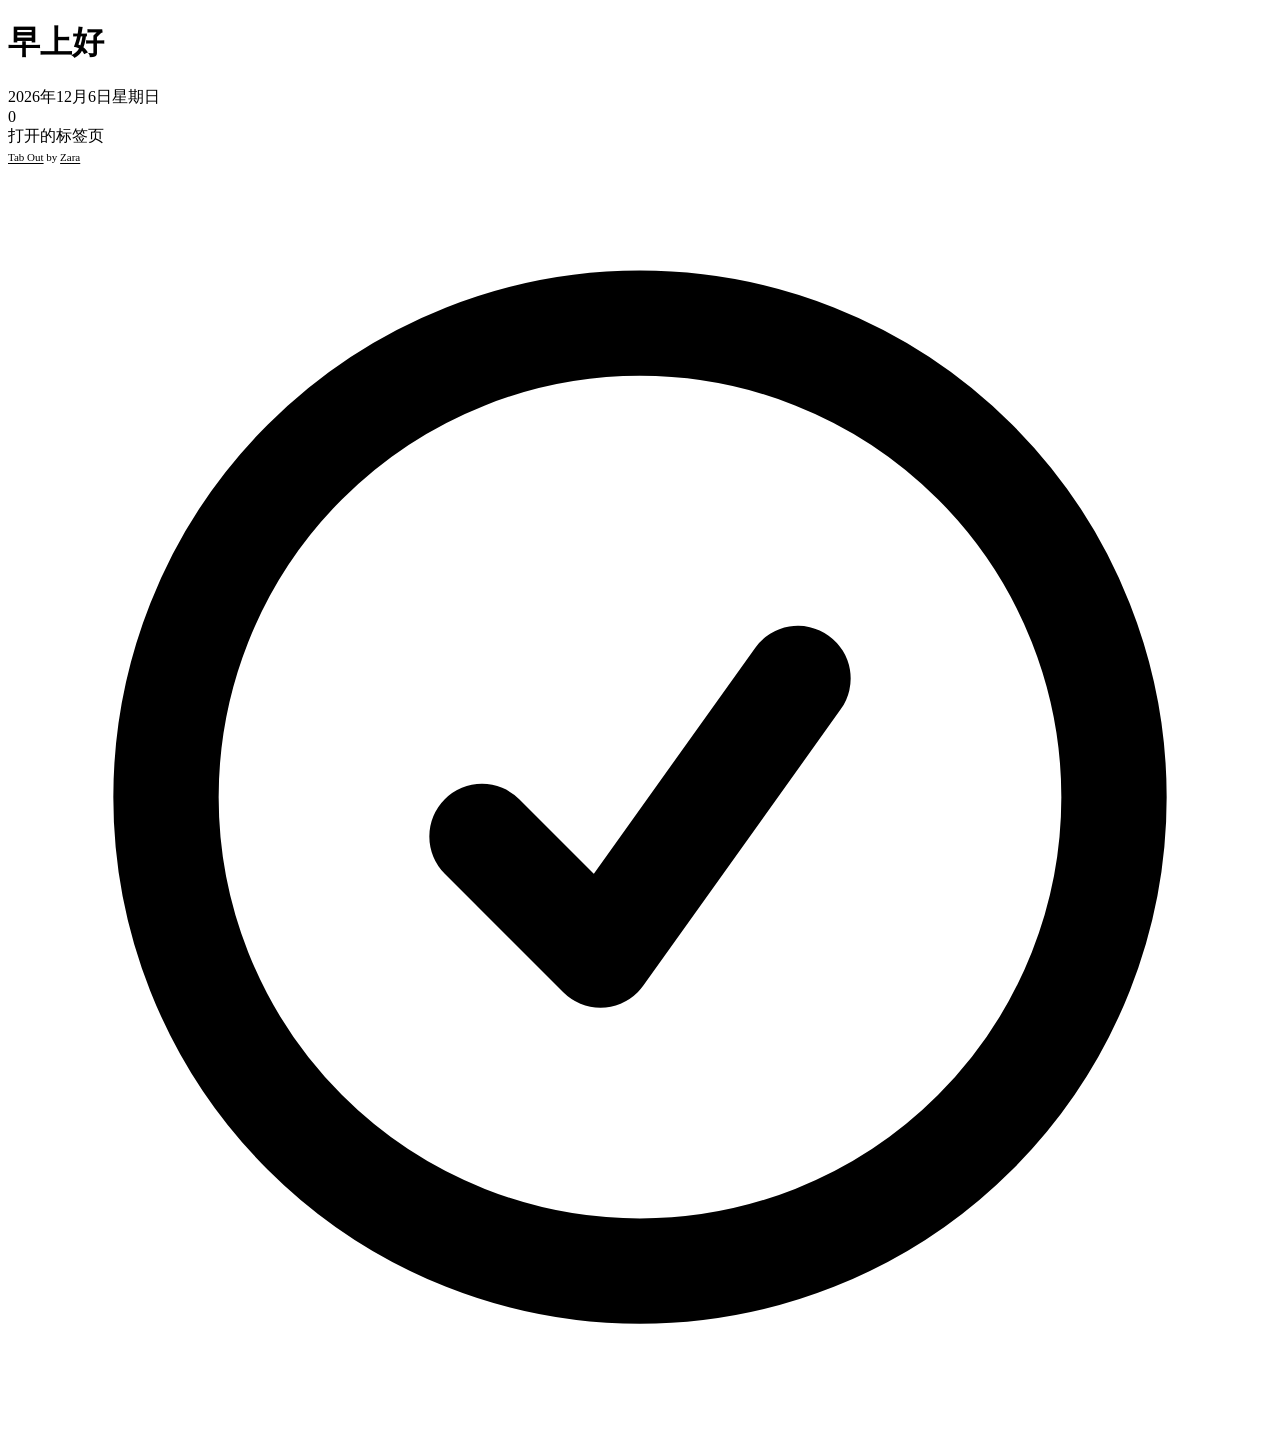
==== extension/index.html @ 15c78521 "feat: 中文本地化 — 将所有 UI 文字翻译为简体中文 - 问候语：早上好 / 下午好 / 晚上好 - 日期显示切换为 zh-CN 格式 - 时间相对显示：分钟前 / 小时前 / 昨天 / 天前" ====
<!DOCTYPE html>
<html lang="zh-CN">
<head>
  <meta charset="UTF-8">
  <meta name="viewport" content="width=device-width, initial-scale=1.0">
  <title>Tab Out</title>

  <!-- Google Fonts: Newsreader (for headings/numbers) + DM Sans (for body text) -->
  <link rel="preconnect" href="https://fonts.googleapis.com">
  <link href="https://fonts.googleapis.com/css2?family=Newsreader:ital,opsz,wght@0,6..72,300;0,6..72,400;0,6..72,500;1,6..72,300;1,6..72,400&family=DM+Sans:wght@300;400;500;600&display=swap" rel="stylesheet">

  <link rel="stylesheet" href="style.css">
</head>
<body>
<div class="container">



  <!-- ================================================================
       HEADER — greeting on the left
       ================================================================ -->
  <header>
    <div class="header-left">
      <!-- "Good afternoon" — written by getGreeting() in app.js -->
      <h1 id="greeting"></h1>
      <!-- "Friday, April 4, 2026" — written by getDateDisplay() in app.js -->
      <div class="date" id="dateDisplay"></div>
    </div>
  </header>

  <!-- ================================================================
       TAB OUT DUPES BANNER — appears when you have extra Tab Out tabs open
       Hidden by default; app.js shows it when dupeTabOutCount > 1
       ================================================================ -->
  <div class="tab-cleanup-banner" id="tabOutDupeBanner" style="display:none">
    <div class="tab-cleanup-left">
      <div class="tab-cleanup-icon">
        <svg xmlns="http://www.w3.org/2000/svg" fill="none" viewBox="0 0 24 24" stroke-width="1.5" stroke="currentColor">
          <path stroke-linecap="round" stroke-linejoin="round" d="M15.75 17.25v3.375c0 .621-.504 1.125-1.125 1.125h-9.75a1.125 1.125 0 0 1-1.125-1.125V7.875c0-.621.504-1.125 1.125-1.125H6.75a9.06 9.06 0 0 1 1.5.124m7.5 10.376h3.375c.621 0 1.125-.504 1.125-1.125V11.25c0-4.46-3.243-8.161-7.5-8.876a9.06 9.06 0 0 0-1.5-.124H9.375c-.621 0-1.125.504-1.125 1.125v3.5m7.5 10.375H9.375a1.125 1.125 0 0 1-1.125-1.125v-9.25m12 6.625v-1.875a3.375 3.375 0 0 0-3.375-3.375h-1.5a1.125 1.125 0 0 1-1.125-1.125v-1.5a3.375 3.375 0 0 0-3.375-3.375H9.75" />
        </svg>
      </div>
      <div class="tab-cleanup-text">
        你有 <strong id="tabOutDupeCount"></strong> 个 Tab Out 标签页打开。只保留这一个？
      </div>
    </div>
    <button class="tab-cleanup-btn" data-action="close-tabout-dupes">关闭多余</button>
  </div>

  <!-- ================================================================
       MAIN CONTENT AREA — two-column layout
       Left: open tabs (domain/mission cards)
       Right: saved for later checklist
       The right column only renders when it has items (JS controls this)
       ================================================================ -->
  <div class="dashboard-columns" id="dashboardColumns">

    <!-- LEFT COLUMN: Open tabs -->
    <div class="active-section" id="openTabsSection" style="display:none">
      <div class="section-header">
        <h2 id="openTabsSectionTitle">Right now</h2>
        <div class="section-line"></div>
        <div class="section-count" id="openTabsSectionCount"></div>
      </div>
      <div class="missions" id="openTabsMissions"></div>
    </div>

    <!-- RIGHT COLUMN: Saved for Later checklist -->
    <div class="deferred-column" id="deferredColumn" style="display:none">
      <div class="section-header">
        <h2>稍后阅读</h2>
        <div class="section-line"></div>
        <div class="section-count" id="deferredCount"></div>
      </div>

      <!-- Active checklist items — injected by renderDeferredList() in app.js -->
      <div class="deferred-list" id="deferredList"></div>

      <!-- Empty state — shown when no active deferred tabs -->
      <div class="deferred-empty" id="deferredEmpty" style="display:none">
        暂无保存。活在当下。
      </div>

      <!-- Archive section — collapsed by default -->
      <div class="deferred-archive" id="deferredArchive" style="display:none">
        <button class="archive-toggle" id="archiveToggle">
          <svg class="archive-chevron" xmlns="http://www.w3.org/2000/svg" fill="none" viewBox="0 0 24 24" stroke-width="2" stroke="currentColor"><path stroke-linecap="round" stroke-linejoin="round" d="m19.5 8.25-7.5 7.5-7.5-7.5" /></svg>
          归档
          <span class="archive-count" id="archiveCount"></span>
        </button>
        <div class="archive-body" id="archiveBody" style="display:none">
          <input type="text" class="archive-search" id="archiveSearch" placeholder="搜索归档标签页...">
          <div class="archive-list" id="archiveList"></div>
        </div>
      </div>
    </div>

  </div><!-- end .dashboard-columns -->

  <!-- ================================================================
       FOOTER — global stats + refresh control
       ================================================================ -->
  <footer>
    <div class="footer-stats">
      <div class="stat">
        <div class="stat-num" id="statTabs">—</div>
        <div class="stat-label">打开的标签页</div>
      </div>
    </div>
    <div class="last-refresh">
      <span style="color: var(--muted); font-size: 11px;"><a href="https://github.com/zarazhangrui/tab-out" target="_top" style="color: var(--muted); text-decoration: underline; text-underline-offset: 2px;">Tab Out</a> by <a href="https://x.com/zarazhangrui" target="_top" style="color: var(--muted); text-decoration: underline; text-underline-offset: 2px;">Zara</a></span>
    </div>
  </footer>

</div><!-- end .container -->

<!-- ================================================================
     TOAST — floats above everything, used for action confirmations
     Hidden by default via CSS (opacity:0, translateY)
     ================================================================ -->
<div class="toast" id="toast">
  <!-- Checkmark circle icon (Heroicons outline) -->
  <svg xmlns="http://www.w3.org/2000/svg" fill="none" viewBox="0 0 24 24" stroke-width="2" stroke="currentColor">
    <path stroke-linecap="round" stroke-linejoin="round" d="M9 12.75 11.25 15 15 9.75M21 12a9 9 0 1 1-18 0 9 9 0 0 1 18 0Z" />
  </svg>
  <span id="toastText"></span>
</div>

<!-- Personal config (gitignored) — defines LOCAL_LANDING_PAGE_PATTERNS etc. -->
<!-- If the file doesn't exist, that's fine — app.js uses sensible defaults. -->
<script src="config.local.js" onerror="/* no personal config, that's fine */"></script>

<!-- Main dashboard logic — loads last so the DOM is ready -->
<script src="app.js"></script>
</body>
</html>
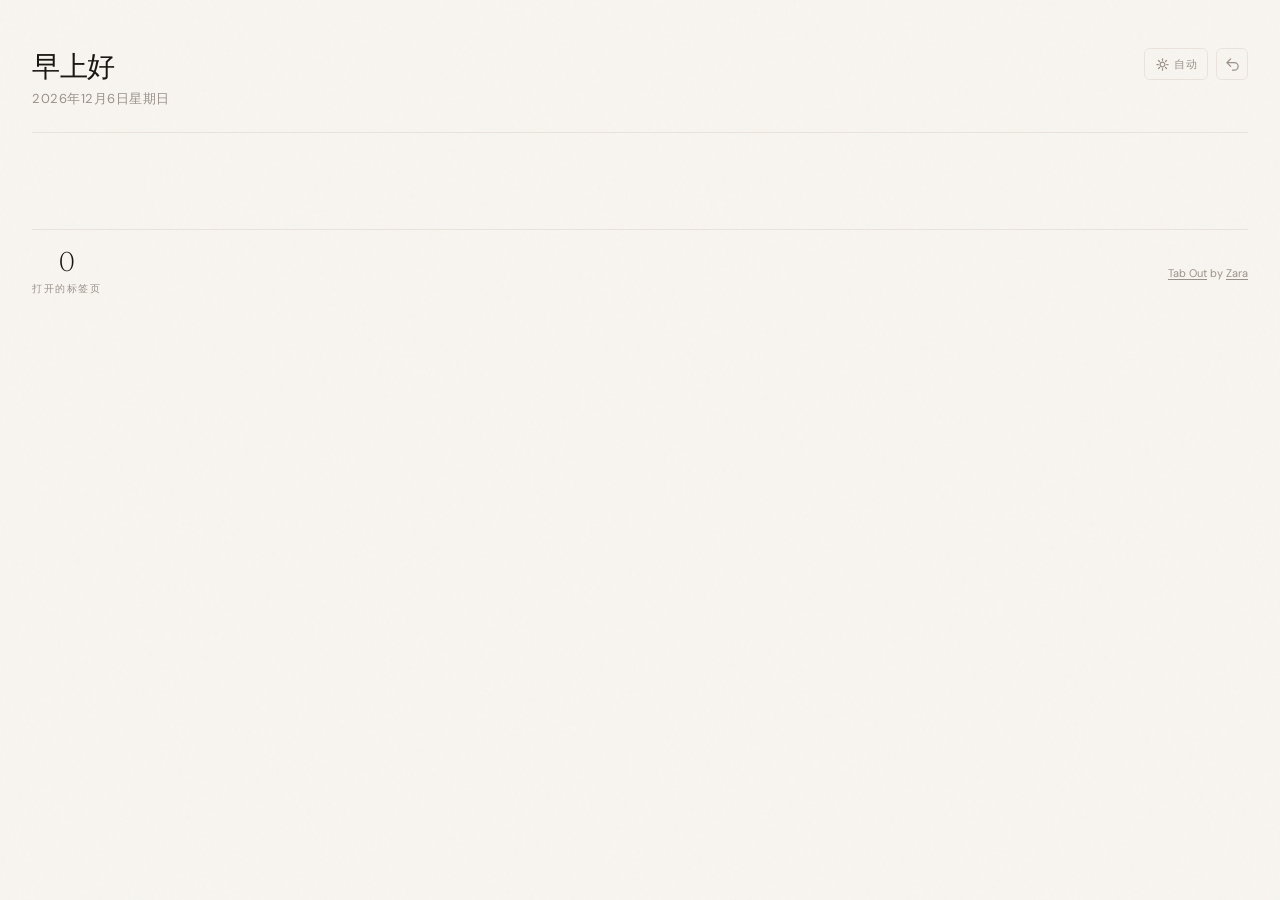
==== commit f727a5ea: "feat: 三大功能 + 设置页 (深色模式 / 最近关闭 / 标签页老化) - 深色模式：CSS 变量 + data-theme 切换，header 三态按钮（自动/浅色/深色），偏好持久化 - 最" ====
--- a/extension/index.html
+++ b/extension/index.html
@@ -25,6 +25,26 @@
       <h1 id="greeting"></h1>
       <!-- "Friday, April 4, 2026" — written by getDateDisplay() in app.js -->
       <div class="date" id="dateDisplay"></div>
+    </div>
+
+    <!-- Header right: theme toggle + recently closed -->
+    <div class="header-right">
+      <!-- Theme cycle button: 跟随系统 → 浅色 → 深色 -->
+      <button class="icon-btn theme-btn" id="themeToggle" data-action="toggle-theme" title="主题：跟随系统">
+        <svg xmlns="http://www.w3.org/2000/svg" fill="none" viewBox="0 0 24 24" stroke-width="2" stroke="currentColor"><path stroke-linecap="round" stroke-linejoin="round" d="M12 3v2.25m6.364.386-1.591 1.591M21 12h-2.25m-.386 6.364-1.591-1.591M12 18.75V21m-4.773-4.227-1.591 1.591M5.25 12H3m4.227-4.773L5.636 5.636M15.75 12a3.75 3.75 0 1 1-7.5 0 3.75 3.75 0 0 1 7.5 0Z" /></svg>
+        <span id="themeLabel">自动</span>
+      </button>
+
+      <!-- Recently closed tabs button -->
+      <button class="icon-btn" id="recentClosedBtn" data-action="toggle-recent-closed" title="最近关闭的标签页">
+        <svg xmlns="http://www.w3.org/2000/svg" fill="none" viewBox="0 0 24 24" stroke-width="2" stroke="currentColor"><path stroke-linecap="round" stroke-linejoin="round" d="M9 15 3 9m0 0 6-6M3 9h12a6 6 0 0 1 0 12h-3" /></svg>
+      </button>
+
+      <!-- Recently closed panel (popover) -->
+      <div class="recent-closed-panel" id="recentClosedPanel" style="display:none">
+        <div class="recent-panel-header">最近关闭的标签页</div>
+        <div id="recentClosedList"></div>
+      </div>
     </div>
   </header>
 
--- a/extension/style.css
+++ b/extension/style.css
@@ -0,0 +1,1320 @@
+/* ============================================================
+   Tab Mission Control — Dashboard Styles
+   Extracted directly from mockup.html — do not modify unless
+   also updating the mockup. This is the approved design.
+   ============================================================ */
+
+:root {
+  --ink: #1a1613;
+  --paper: #f8f5f0;
+  --warm-gray: #e8e2da;
+  --muted: #9a918a;
+  --accent-amber: #c8713a;
+  --accent-sage: #5a7a62;
+  --accent-slate: #5a6b7a;
+  --accent-rose: #b35a5a;
+  --status-active: #3d7a4a;
+  --status-cooling: #b8892e;
+  --status-abandoned: #b35a5a;
+  --card-bg: #fffdf9;
+  --shadow: rgba(26, 22, 19, 0.06);
+}
+
+/* ---- Dark mode variable overrides ---- */
+/* "system" = no data-theme attr → media query kicks in */
+/* "light"  = data-theme="light"  → always light (default) */
+/* "dark"   = data-theme="dark"   → always dark */
+@media (prefers-color-scheme: dark) {
+  :root:not([data-theme="light"]) {
+    --ink: #e8e3da;
+    --paper: #191510;
+    --warm-gray: #2d2820;
+    --muted: #8a8078;
+    --card-bg: #211d18;
+    --shadow: rgba(0, 0, 0, 0.35);
+  }
+}
+:root[data-theme="dark"] {
+  --ink: #e8e3da;
+  --paper: #191510;
+  --warm-gray: #2d2820;
+  --muted: #8a8078;
+  --card-bg: #211d18;
+  --shadow: rgba(0, 0, 0, 0.35);
+}
+
+* { margin: 0; padding: 0; box-sizing: border-box; }
+
+body {
+  font-family: 'DM Sans', sans-serif;
+  background: var(--paper);
+  color: var(--ink);
+  min-height: 100vh;
+  -webkit-font-smoothing: antialiased;
+}
+
+/* Subtle paper texture */
+body::before {
+  content: '';
+  position: fixed;
+  inset: 0;
+  background-image: url("data:image/svg+xml,%3Csvg viewBox='0 0 256 256' xmlns='http://www.w3.org/2000/svg'%3E%3Cfilter id='noise'%3E%3CfeTurbulence type='fractalNoise' baseFrequency='0.9' numOctaves='4' stitchTiles='stitch'/%3E%3C/filter%3E%3Crect width='100%25' height='100%25' filter='url(%23noise)' opacity='0.03'/%3E%3C/svg%3E");
+  pointer-events: none;
+  z-index: 0;
+}
+
+.container {
+  position: relative;
+  z-index: 1;
+  max-width: 960px;
+  margin: 0 auto;
+  padding: 48px 32px 80px;
+}
+
+/* When the saved-for-later sidebar is open, expand the container
+   so the tab grid still has room for 2-3 columns */
+.container:has(.dashboard-columns) {
+  max-width: 1300px;
+}
+
+/* ---- Header ---- */
+header {
+  display: flex;
+  justify-content: space-between;
+  align-items: flex-start;
+  margin-bottom: 48px;
+  padding-bottom: 24px;
+  border-bottom: 1px solid var(--warm-gray);
+}
+
+.header-left h1 {
+  font-family: 'Newsreader', serif;
+  font-weight: 300;
+  font-size: 28px;
+  letter-spacing: -0.5px;
+  color: var(--ink);
+  margin-bottom: 4px;
+}
+
+.header-left .date {
+  font-size: 13px;
+  color: var(--muted);
+  font-weight: 400;
+  letter-spacing: 0.5px;
+  text-transform: uppercase;
+}
+
+/* ---- Tab cleanup banner ---- */
+.tab-cleanup-banner {
+  background: linear-gradient(135deg, rgba(200, 113, 58, 0.04), rgba(200, 113, 58, 0.09));
+  border: 1px solid rgba(200, 113, 58, 0.18);
+  border-radius: 8px;
+  padding: 16px 24px;
+  display: flex;
+  align-items: center;
+  justify-content: space-between;
+  margin-bottom: 16px;
+}
+
+.tab-cleanup-left {
+  display: flex;
+  align-items: center;
+  gap: 16px;
+}
+
+.tab-cleanup-icon {
+  width: 36px;
+  height: 36px;
+  border-radius: 50%;
+  background: rgba(200, 113, 58, 0.1);
+  display: flex;
+  align-items: center;
+  justify-content: center;
+  flex-shrink: 0;
+}
+
+.tab-cleanup-icon svg {
+  width: 18px;
+  height: 18px;
+  color: var(--accent-amber);
+}
+
+.tab-cleanup-text {
+  font-size: 13px;
+  color: var(--ink);
+  line-height: 1.5;
+}
+
+.tab-cleanup-text strong {
+  font-weight: 600;
+}
+
+.tab-cleanup-btn {
+  font-family: 'DM Sans', sans-serif;
+  font-size: 12px;
+  font-weight: 600;
+  padding: 8px 20px;
+  border-radius: 6px;
+  border: none;
+  background: var(--accent-amber);
+  color: white;
+  cursor: pointer;
+  transition: all 0.2s;
+  white-space: nowrap;
+}
+
+.tab-cleanup-btn:hover {
+  opacity: 0.85;
+  transform: translateY(-1px);
+}
+
+/* ---- Nudge banner ---- */
+.nudge-banner {
+  background: linear-gradient(135deg, rgba(179, 90, 90, 0.04), rgba(179, 90, 90, 0.08));
+  border: 1px solid rgba(179, 90, 90, 0.15);
+  border-radius: 8px;
+  padding: 16px 24px;
+  display: flex;
+  align-items: center;
+  gap: 16px;
+  margin-bottom: 40px;
+}
+
+.nudge-icon {
+  width: 36px;
+  height: 36px;
+  border-radius: 50%;
+  background: rgba(179, 90, 90, 0.1);
+  display: flex;
+  align-items: center;
+  justify-content: center;
+  flex-shrink: 0;
+}
+
+.nudge-icon svg {
+  width: 18px;
+  height: 18px;
+  color: var(--status-abandoned);
+}
+
+.nudge-text {
+  font-size: 13px;
+  color: var(--ink);
+  line-height: 1.5;
+}
+
+.nudge-text strong {
+  font-weight: 600;
+}
+
+/* ---- Section Headers ---- */
+.section-header {
+  display: flex;
+  align-items: center;
+  gap: 12px;
+  margin-bottom: 20px;
+  margin-top: 8px;
+}
+
+.section-header h2 {
+  font-family: 'Newsreader', serif;
+  font-weight: 400;
+  font-size: 18px;
+  font-style: italic;
+  color: var(--muted);
+  white-space: nowrap;
+}
+
+.section-line {
+  flex: 1;
+  height: 1px;
+  background: var(--warm-gray);
+}
+
+.section-count {
+  font-size: 12px;
+  color: var(--muted);
+  font-weight: 500;
+  letter-spacing: 0.5px;
+  white-space: nowrap;
+}
+
+/* ---- Mission Cards ---- */
+.missions {
+  columns: 280px;
+  column-gap: 12px;
+  margin-bottom: 40px;
+}
+
+.mission-card {
+  background: var(--card-bg);
+  border: 1px solid var(--warm-gray);
+  border-radius: 8px;
+  padding: 16px 18px;
+  display: flex;
+  flex-direction: column;
+  gap: 8px;
+  transition: box-shadow 0.25s ease, transform 0.25s ease;
+  cursor: pointer;
+  position: relative;
+  overflow: hidden;
+  break-inside: avoid;       /* don't split a card across columns */
+  margin-bottom: 12px;       /* vertical spacing (replaces grid gap) */
+}
+
+/* Colored top border instead of side bar for grid cards */
+.mission-card::before {
+  content: '';
+  position: absolute;
+  top: 0;
+  left: 0;
+  right: 0;
+  height: 3px;
+  background: var(--warm-gray);
+}
+
+.mission-card.has-active-bar::before { background: var(--status-active); }
+.mission-card.has-amber-bar::before { background: var(--accent-amber); }
+.mission-card.has-neutral-bar::before { background: var(--warm-gray); }
+
+.mission-card:hover {
+  box-shadow: 0 4px 20px var(--shadow);
+  transform: translateY(-1px);
+}
+
+/* Closing animation — card scales down and fades out */
+.mission-card.closing {
+  opacity: 0;
+  transform: scale(0.9);
+  transition: opacity 0.25s ease, transform 0.25s ease;
+  pointer-events: none;
+}
+
+.mission-card.collapsed {
+  display: none !important;
+}
+
+/* Old side status bar — hidden, replaced by top border via ::before */
+.status-bar {
+  display: none;
+}
+
+.mission-content {
+  min-width: 0;
+}
+
+/* Hide the right-side meta (page count) — info is already in the badge */
+.mission-meta {
+  display: none;
+}
+
+.mission-top {
+  display: flex;
+  align-items: center;
+  gap: 10px;
+  margin-bottom: 6px;
+  flex-wrap: wrap;
+}
+
+.mission-name {
+  font-weight: 600;
+  font-size: 15px;
+  color: var(--ink);
+  letter-spacing: -0.2px;
+}
+
+.mission-tag {
+  font-size: 10px;
+  text-transform: uppercase;
+  letter-spacing: 1px;
+  font-weight: 600;
+  padding: 2px 8px;
+  border-radius: 3px;
+}
+
+.mission-tag.active {
+  color: var(--status-active);
+  background: rgba(61, 122, 74, 0.08);
+}
+
+.mission-tag.cooling {
+  color: var(--status-cooling);
+  background: rgba(184, 137, 46, 0.08);
+}
+
+.mission-tag.abandoned {
+  color: var(--status-abandoned);
+  background: rgba(179, 90, 90, 0.08);
+}
+
+/* Tab indicator badge — shows how many Chrome tabs are still open for this mission */
+.open-tabs-badge {
+  display: inline-flex;
+  align-items: center;
+  gap: 4px;
+  font-size: 10px;
+  font-weight: 500;
+  color: var(--accent-amber);
+  background: rgba(200, 113, 58, 0.08);
+  padding: 2px 8px;
+  border-radius: 3px;
+}
+
+.open-tabs-badge svg {
+  width: 10px;
+  height: 10px;
+}
+
+.mission-summary {
+  font-size: 13px;
+  color: var(--muted);
+  line-height: 1.5;
+  margin-bottom: 8px;
+}
+
+.mission-pages {
+  display: flex;
+  flex-direction: column;
+  gap: 0;
+}
+
+/* ---- Tab row — each tab is a full-width row with favicon, title, and actions ---- */
+.page-chip {
+  font-size: 13px;
+  color: var(--ink);
+  background: transparent;
+  padding: 8px 4px;
+  border-radius: 0;
+  border: none;
+  border-bottom: 1px solid rgba(154, 145, 138, 0.1);
+  position: relative;
+  display: flex;
+  align-items: center;
+  gap: 8px;
+  line-height: 1.4;
+}
+
+.page-chip:last-child,
+.page-chip-overflow {
+  border-bottom: none;
+}
+
+/* Favicon */
+.chip-favicon {
+  width: 16px;
+  height: 16px;
+  flex-shrink: 0;
+  border-radius: 2px;
+}
+
+/* Title text — wraps naturally, no truncation */
+.chip-text {
+  flex: 1;
+  min-width: 0;
+  /* Show up to 2 lines, then ellipsis */
+  display: -webkit-box;
+  -webkit-line-clamp: 2;
+  -webkit-box-orient: vertical;
+  overflow: hidden;
+}
+
+/* Duplicate badge */
+.chip-dupe-badge {
+  color: var(--accent-amber);
+  font-weight: 600;
+}
+
+/* Duplicate border highlight */
+.chip-has-dupes {
+  border-color: rgba(200, 113, 58, 0.25);
+}
+
+/* Action buttons grouped on the right */
+.chip-actions {
+  display: flex;
+  align-items: center;
+  gap: 2px;
+  flex-shrink: 0;
+  margin-left: auto;
+}
+
+/* ---- Chip action buttons (save + close) ---- */
+.chip-action {
+  display: inline-flex;
+  align-items: center;
+  justify-content: center;
+  background: none;
+  border: none;
+  color: var(--muted);
+  cursor: pointer;
+  padding: 4px;
+  border-radius: 4px;
+  opacity: 0.35;
+  transition: opacity 0.15s, color 0.15s, background 0.15s;
+  flex-shrink: 0;
+}
+
+.chip-action svg {
+  width: 15px;
+  height: 15px;
+}
+
+.chip-action:hover {
+  opacity: 1;
+  background: rgba(154, 145, 138, 0.1);
+}
+
+.chip-save:hover {
+  color: var(--accent-sage);
+  background: rgba(90, 122, 98, 0.08);
+}
+
+.chip-close:hover {
+  color: var(--status-abandoned);
+  background: rgba(179, 90, 90, 0.08);
+}
+
+.page-chip.clickable {
+  cursor: pointer;
+  transition: background 0.15s ease;
+}
+
+.page-chip.clickable:hover {
+  background: rgba(200, 113, 58, 0.04);
+}
+
+/* "+N more" overflow chip */
+.page-chip-overflow {
+  font-size: 12px;
+  color: var(--muted);
+  padding: 6px 4px;
+}
+
+/* mission-meta hidden — see above */
+
+.mission-time {
+  font-size: 12px;
+  color: var(--muted);
+  margin-bottom: 4px;
+}
+
+.mission-page-count {
+  font-size: 20px;
+  font-family: 'Newsreader', serif;
+  font-weight: 300;
+  color: var(--ink);
+  line-height: 1;
+}
+
+.mission-page-label {
+  font-size: 10px;
+  color: var(--muted);
+  text-transform: uppercase;
+  letter-spacing: 1px;
+}
+
+/* ---- Actions row ---- */
+.actions {
+  display: flex;
+  gap: 8px;
+  margin-top: 10px;
+}
+
+.action-btn {
+  font-size: 11px;
+  font-family: 'DM Sans', sans-serif;
+  font-weight: 500;
+  padding: 5px 14px;
+  border-radius: 4px;
+  border: 1px solid var(--warm-gray);
+  background: var(--card-bg);
+  color: var(--muted);
+  cursor: pointer;
+  transition: all 0.2s;
+  display: inline-flex;
+  align-items: center;
+  gap: 5px;
+}
+
+.action-btn:hover {
+  border-color: var(--ink);
+  color: var(--ink);
+}
+
+.action-btn svg {
+  width: 12px;
+  height: 12px;
+}
+
+.action-btn.primary {
+  background: var(--ink);
+  color: var(--paper);
+  border-color: var(--ink);
+}
+
+.action-btn.primary:hover {
+  opacity: 0.85;
+}
+
+.action-btn.close-tabs {
+  border-color: rgba(200, 113, 58, 0.3);
+  color: var(--accent-amber);
+  background: rgba(200, 113, 58, 0.04);
+}
+
+.action-btn.close-tabs:hover {
+  background: rgba(200, 113, 58, 0.1);
+  border-color: var(--accent-amber);
+}
+
+.action-btn.save-tabs {
+  border-color: rgba(90, 122, 98, 0.3);
+  color: var(--accent-sage);
+  background: rgba(90, 122, 98, 0.04);
+}
+
+.action-btn.save-tabs:hover {
+  background: rgba(90, 122, 98, 0.1);
+  border-color: var(--accent-sage);
+}
+
+.action-btn.danger {
+  color: var(--status-abandoned);
+}
+
+.action-btn.danger:hover {
+  border-color: var(--status-abandoned);
+  color: var(--status-abandoned);
+}
+
+/* ---- Toast notification ---- */
+.toast {
+  position: fixed;
+  bottom: 32px;
+  left: 50%;
+  transform: translateX(-50%) translateY(80px);
+  background: var(--ink);
+  color: var(--paper);
+  font-family: 'DM Sans', sans-serif;
+  font-size: 13px;
+  font-weight: 500;
+  padding: 12px 24px;
+  border-radius: 8px;
+  box-shadow: 0 8px 32px rgba(0,0,0,0.2);
+  z-index: 100;
+  opacity: 0;
+  transition: all 0.4s cubic-bezier(0.16, 1, 0.3, 1);
+  pointer-events: none;
+  display: flex;
+  align-items: center;
+  gap: 8px;
+}
+
+.toast.visible {
+  opacity: 1;
+  transform: translateX(-50%) translateY(0);
+}
+
+.toast svg {
+  width: 16px;
+  height: 16px;
+  color: var(--status-active);
+}
+
+/* ---- Footer ---- */
+footer {
+  margin-top: 48px;
+  padding-top: 20px;
+  border-top: 1px solid var(--warm-gray);
+  display: flex;
+  justify-content: space-between;
+  align-items: center;
+}
+
+.footer-stats {
+  display: flex;
+  gap: 32px;
+}
+
+.stat {
+  text-align: center;
+}
+
+.stat-num {
+  font-family: 'Newsreader', serif;
+  font-size: 28px;
+  font-weight: 300;
+  color: var(--ink);
+  line-height: 1;
+  transition: all 0.3s;
+}
+
+.stat-label {
+  font-size: 10px;
+  text-transform: uppercase;
+  letter-spacing: 1.5px;
+  color: var(--muted);
+  margin-top: 4px;
+}
+
+.last-refresh {
+  font-size: 11px;
+  color: var(--muted);
+}
+
+.refresh-btn {
+  font-family: 'DM Sans', sans-serif;
+  font-size: 11px;
+  font-weight: 500;
+  color: var(--accent-amber);
+  background: none;
+  border: none;
+  cursor: pointer;
+  text-decoration: underline;
+  text-underline-offset: 2px;
+}
+
+/* ---- Animations ---- */
+@keyframes fadeUp {
+  from { opacity: 0; transform: translateY(12px); }
+  to { opacity: 1; transform: translateY(0); }
+}
+
+header { animation: fadeUp 0.5s ease both; }
+.tab-cleanup-banner { animation: fadeUp 0.5s ease 0.1s both; }
+.nudge-banner { animation: fadeUp 0.5s ease 0.15s both; }
+.active-section .section-header { animation: fadeUp 0.5s ease 0.2s both; }
+.active-section .missions .mission-card:nth-child(1) { animation: fadeUp 0.4s ease 0.25s both; }
+.active-section .missions .mission-card:nth-child(2) { animation: fadeUp 0.4s ease 0.3s both; }
+.active-section .missions .mission-card:nth-child(3) { animation: fadeUp 0.4s ease 0.35s both; }
+.active-section .missions .mission-card:nth-child(4) { animation: fadeUp 0.4s ease 0.4s both; }
+.abandoned-section .section-header { animation: fadeUp 0.5s ease 0.45s both; }
+.abandoned-section .missions .mission-card:nth-child(1) { animation: fadeUp 0.4s ease 0.5s both; }
+.abandoned-section .missions .mission-card:nth-child(2) { animation: fadeUp 0.4s ease 0.55s both; }
+.abandoned-section .missions .mission-card:nth-child(3) { animation: fadeUp 0.4s ease 0.6s both; }
+footer { animation: fadeUp 0.5s ease 0.65s both; }
+
+.deferred-list .deferred-item:nth-child(1) { animation-delay: 0.05s; }
+.deferred-list .deferred-item:nth-child(2) { animation-delay: 0.1s; }
+.deferred-list .deferred-item:nth-child(3) { animation-delay: 0.15s; }
+.deferred-list .deferred-item:nth-child(4) { animation-delay: 0.2s; }
+.deferred-list .deferred-item:nth-child(5) { animation-delay: 0.25s; }
+.deferred-column .section-header { animation: fadeUp 0.5s ease 0.1s both; }
+
+
+/* ================================================================
+   STATIC DEFAULT VIEW — new elements added for "AI on demand"
+   ================================================================ */
+
+/* ---- Neutral status bar (domain-grouped cards, no AI color) ---- */
+.status-bar.neutral {
+  background: var(--warm-gray);
+}
+
+/* ---- "Domain" tag on static domain cards ---- */
+.mission-tag.neutral {
+  color: var(--muted);
+  background: rgba(154, 145, 138, 0.1);
+}
+
+/* ================================================================
+   MISSIONS EMPTY STATE
+   Shown when all mission cards have been closed.
+   A calm, satisfying "you did it" moment.
+   ================================================================ */
+
+.missions-empty-state {
+  /* Takes the full width — spans all columns */
+  column-span: all;
+
+  display: flex;
+  flex-direction: column;
+  align-items: center;
+  justify-content: center;
+  gap: 12px;
+
+  padding: 56px 24px;
+  text-align: center;
+
+  animation: fadeUp 0.5s ease both;
+}
+
+/* CSS-drawn checkmark in a glowing circle */
+.empty-checkmark {
+  width: 56px;
+  height: 56px;
+  border-radius: 50%;
+  background: rgba(90, 122, 98, 0.1);
+  border: 1.5px solid rgba(90, 122, 98, 0.3);
+
+  /* Soft sage glow */
+  box-shadow: 0 0 0 8px rgba(90, 122, 98, 0.05),
+              0 0 0 16px rgba(90, 122, 98, 0.03);
+
+  display: flex;
+  align-items: center;
+  justify-content: center;
+
+  /* Pop in with a gentle scale animation */
+  animation: checkPop 0.5s cubic-bezier(0.34, 1.56, 0.64, 1) 0.1s both;
+}
+
+.empty-checkmark svg {
+  width: 26px;
+  height: 26px;
+  color: var(--accent-sage);
+  stroke-width: 2.5;
+}
+
+@keyframes checkPop {
+  from { transform: scale(0.6); opacity: 0; }
+  to   { transform: scale(1);   opacity: 1; }
+}
+
+.empty-title {
+  font-family: 'Newsreader', serif;
+  font-size: 20px;
+  font-weight: 400;
+  font-style: italic;
+  color: var(--ink);
+  letter-spacing: -0.3px;
+}
+
+.empty-subtitle {
+  font-size: 13px;
+  color: var(--muted);
+  font-weight: 400;
+  letter-spacing: 0.3px;
+}
+
+
+/* ================================================================
+   UPDATE BANNER
+   Appears at the very top of the page when a new version is available.
+   Intentionally thin and unobtrusive — it's informational, not urgent.
+   The warm sage green palette feels calm and positive ("new thing!"),
+   contrasting with the amber/rose warning tones used elsewhere.
+   ================================================================ */
+
+.update-banner {
+  /* Thin bar — sits above the header, below the container's top padding */
+  display: flex;
+  align-items: center;
+  justify-content: space-between;
+  gap: 12px;
+
+  /* Sage green tint — matches accent-sage but very light */
+  background: linear-gradient(135deg, rgba(90, 122, 98, 0.05), rgba(90, 122, 98, 0.10));
+  border: 1px solid rgba(90, 122, 98, 0.22);
+  border-radius: 8px;
+  padding: 10px 16px;
+
+  /* Push the header down slightly */
+  margin-bottom: 24px;
+
+  /* Slide in from above when it appears */
+  animation: bannerSlideIn 0.35s cubic-bezier(0.16, 1, 0.3, 1) both;
+}
+
+@keyframes bannerSlideIn {
+  from { opacity: 0; transform: translateY(-8px); }
+  to   { opacity: 1; transform: translateY(0); }
+}
+
+/* Left cluster: icon + text */
+.update-banner-left {
+  display: flex;
+  align-items: center;
+  gap: 10px;
+  flex: 1;
+  min-width: 0; /* prevents text overflow from breaking layout */
+}
+
+.update-banner-icon {
+  width: 16px;
+  height: 16px;
+  color: var(--accent-sage);
+  flex-shrink: 0;
+  opacity: 0.85;
+}
+
+.update-banner-text {
+  font-size: 13px;
+  color: var(--ink);
+  font-weight: 400;
+  line-height: 1.4;
+  opacity: 0.85;
+}
+
+/* Right cluster: action button + dismiss X */
+.update-banner-right {
+  display: flex;
+  align-items: center;
+  gap: 8px;
+  flex-shrink: 0;
+}
+
+/* "Update now" button — small, filled, sage green */
+.update-banner-btn {
+  font-family: 'DM Sans', sans-serif;
+  font-size: 12px;
+  font-weight: 500;
+  color: #fff;
+  background: var(--accent-sage);
+  border: none;
+  border-radius: 5px;
+  padding: 5px 12px;
+  cursor: pointer;
+  letter-spacing: 0.2px;
+  transition: background 0.2s, opacity 0.2s;
+  white-space: nowrap;
+}
+
+.update-banner-btn:hover {
+  background: #4a6952; /* slightly darker sage */
+}
+
+.update-banner-btn:disabled {
+  opacity: 0.55;
+  cursor: not-allowed;
+}
+
+/* Dismiss X button — minimal, icon-only */
+.update-banner-dismiss {
+  display: flex;
+  align-items: center;
+  justify-content: center;
+  width: 24px;
+  height: 24px;
+  border: none;
+  background: transparent;
+  cursor: pointer;
+  border-radius: 4px;
+  color: var(--muted);
+  transition: background 0.15s, color 0.15s;
+  padding: 0;
+  flex-shrink: 0;
+}
+
+.update-banner-dismiss:hover {
+  background: rgba(26, 22, 19, 0.06);
+  color: var(--ink);
+}
+
+.update-banner-dismiss svg {
+  width: 14px;
+  height: 14px;
+}
+
+
+/* ================================================================
+   SAVED FOR LATER — Checklist Column + Archive
+   ================================================================ */
+
+/* ---- Two-column layout ---- */
+.dashboard-columns {
+  display: flex;
+  gap: 32px;
+  align-items: flex-start;
+}
+
+/* Open tabs column keeps the grid layout */
+.dashboard-columns .active-section {
+  flex: 1;
+  min-width: 600px;
+}
+
+/* Saved for later column — fixed width on the right, scrolls independently */
+.deferred-column {
+  width: 280px;
+  flex-shrink: 0;
+  position: sticky;
+  top: 32px;
+  max-height: calc(100vh - 64px);
+  overflow-y: auto;
+}
+
+/* On narrow screens, stack vertically */
+@media (max-width: 800px) {
+  .dashboard-columns {
+    flex-direction: column;
+  }
+  .deferred-column {
+    width: 100%;
+    position: static;
+  }
+}
+
+/* ---- Checklist items ---- */
+.deferred-item {
+  display: flex;
+  align-items: flex-start;
+  gap: 10px;
+  padding: 10px 0;
+  border-bottom: 1px solid rgba(154, 145, 138, 0.12);
+  animation: fadeUp 0.3s ease both;
+}
+
+.deferred-item:last-child {
+  border-bottom: none;
+}
+
+/* Custom checkbox */
+.deferred-checkbox {
+  appearance: none;
+  -webkit-appearance: none;
+  width: 18px;
+  height: 18px;
+  border: 2px solid var(--warm-gray);
+  border-radius: 4px;
+  cursor: pointer;
+  flex-shrink: 0;
+  margin-top: 1px;
+  transition: all 0.2s;
+  position: relative;
+}
+
+.deferred-checkbox:hover {
+  border-color: var(--accent-sage);
+}
+
+.deferred-checkbox:checked {
+  background: var(--accent-sage);
+  border-color: var(--accent-sage);
+}
+
+/* Checkmark inside the checkbox */
+.deferred-checkbox:checked::after {
+  content: '';
+  position: absolute;
+  top: 2px;
+  left: 5px;
+  width: 4px;
+  height: 8px;
+  border: solid white;
+  border-width: 0 2px 2px 0;
+  transform: rotate(45deg);
+}
+
+/* Item content (title, domain, time) */
+.deferred-info {
+  flex: 1;
+  min-width: 0;
+}
+
+.deferred-title {
+  font-size: 13px;
+  color: var(--ink);
+  text-decoration: none;
+  display: block;
+  overflow: hidden;
+  text-overflow: ellipsis;
+  white-space: nowrap;
+  transition: color 0.15s;
+}
+
+.deferred-title:hover {
+  color: var(--accent-amber);
+}
+
+.deferred-meta {
+  font-size: 11px;
+  color: var(--muted);
+  margin-top: 2px;
+  display: flex;
+  gap: 8px;
+}
+
+/* Checked-off item — strikethrough + faded */
+.deferred-item.checked .deferred-title {
+  text-decoration: line-through;
+  color: var(--muted);
+}
+
+.deferred-item.checked .deferred-meta {
+  opacity: 0.5;
+}
+
+/* Dismiss (X) button */
+.deferred-dismiss {
+  background: none;
+  border: none;
+  color: var(--muted);
+  cursor: pointer;
+  padding: 2px;
+  opacity: 0.3;
+  transition: opacity 0.15s, color 0.15s;
+  flex-shrink: 0;
+  margin-top: 1px;
+}
+
+.deferred-dismiss svg {
+  width: 14px;
+  height: 14px;
+}
+
+.deferred-dismiss:hover {
+  opacity: 1;
+  color: var(--status-abandoned);
+}
+
+/* Slide-out animation for items being removed */
+.deferred-item.removing {
+  opacity: 0;
+  transform: translateX(20px);
+  transition: opacity 0.3s ease, transform 0.3s ease;
+}
+
+/* ---- Empty state ---- */
+.deferred-empty {
+  font-size: 13px;
+  color: var(--muted);
+  font-style: italic;
+  padding: 24px 0;
+  text-align: center;
+}
+
+/* ---- Archive section ---- */
+.deferred-archive {
+  margin-top: 16px;
+  padding-top: 12px;
+  border-top: 1px solid var(--warm-gray);
+}
+
+.archive-toggle {
+  font-family: 'DM Sans', sans-serif;
+  font-size: 12px;
+  font-weight: 500;
+  color: var(--muted);
+  background: none;
+  border: none;
+  cursor: pointer;
+  display: flex;
+  align-items: center;
+  gap: 6px;
+  padding: 4px 0;
+  width: 100%;
+  text-align: left;
+  transition: color 0.15s;
+}
+
+.archive-toggle:hover {
+  color: var(--ink);
+}
+
+.archive-chevron {
+  width: 14px;
+  height: 14px;
+  transition: transform 0.2s;
+}
+
+.archive-toggle.open .archive-chevron {
+  transform: rotate(180deg);
+}
+
+.archive-count {
+  font-size: 11px;
+  color: var(--muted);
+  opacity: 0.7;
+}
+
+.archive-body {
+  padding-top: 12px;
+}
+
+.archive-search {
+  font-family: 'DM Sans', sans-serif;
+  font-size: 12px;
+  width: 100%;
+  padding: 8px 12px;
+  border: 1px solid var(--warm-gray);
+  border-radius: 6px;
+  background: var(--card-bg);
+  color: var(--ink);
+  outline: none;
+  transition: border-color 0.2s;
+  margin-bottom: 12px;
+}
+
+.archive-search:focus {
+  border-color: var(--accent-amber);
+}
+
+.archive-search::placeholder {
+  color: var(--muted);
+}
+
+/* Archive items are simpler — just title + domain + date */
+.archive-item {
+  display: flex;
+  align-items: center;
+  gap: 8px;
+  padding: 6px 0;
+  border-bottom: 1px solid rgba(154, 145, 138, 0.08);
+}
+
+.archive-item:last-child {
+  border-bottom: none;
+}
+
+.archive-item-title {
+  font-size: 12px;
+  color: var(--muted);
+  text-decoration: none;
+  overflow: hidden;
+  text-overflow: ellipsis;
+  white-space: nowrap;
+  flex: 1;
+  min-width: 0;
+  transition: color 0.15s;
+}
+
+.archive-item-title:hover {
+  color: var(--ink);
+}
+
+.archive-item-date {
+  font-size: 10px;
+  color: var(--muted);
+  opacity: 0.6;
+  flex-shrink: 0;
+}
+
+
+/* ================================================================
+   HEADER RIGHT — theme toggle + recently closed
+   ================================================================ */
+
+.header-right {
+  display: flex;
+  align-items: center;
+  gap: 8px;
+  position: relative;
+}
+
+/* Icon-only button (theme toggle, recent closed) */
+.icon-btn {
+  display: inline-flex;
+  align-items: center;
+  justify-content: center;
+  width: 32px;
+  height: 32px;
+  border-radius: 6px;
+  border: 1px solid var(--warm-gray);
+  background: transparent;
+  color: var(--muted);
+  cursor: pointer;
+  transition: background 0.15s, color 0.15s, border-color 0.15s;
+  font-size: 11px;
+  font-family: 'DM Sans', sans-serif;
+  font-weight: 500;
+  padding: 0;
+}
+
+.icon-btn svg {
+  width: 15px;
+  height: 15px;
+}
+
+.icon-btn:hover {
+  background: rgba(154, 145, 138, 0.1);
+  color: var(--ink);
+  border-color: var(--ink);
+}
+
+/* Theme toggle — shows text label inside */
+.theme-btn {
+  width: auto;
+  padding: 0 10px;
+  gap: 4px;
+  font-size: 11px;
+  letter-spacing: 0.3px;
+}
+
+/* ---- Recently Closed Panel ---- */
+.recent-closed-panel {
+  position: absolute;
+  top: calc(100% + 8px);
+  right: 0;
+  width: 300px;
+  background: var(--card-bg);
+  border: 1px solid var(--warm-gray);
+  border-radius: 8px;
+  box-shadow: 0 8px 32px var(--shadow);
+  z-index: 200;
+  animation: fadeUp 0.2s ease both;
+  overflow: hidden;
+}
+
+.recent-panel-header {
+  padding: 12px 16px 8px;
+  font-size: 11px;
+  font-weight: 600;
+  color: var(--muted);
+  letter-spacing: 0.5px;
+  text-transform: uppercase;
+  border-bottom: 1px solid var(--warm-gray);
+}
+
+.recent-item {
+  display: flex;
+  align-items: center;
+  gap: 8px;
+  padding: 9px 16px;
+  border-bottom: 1px solid rgba(154, 145, 138, 0.1);
+  cursor: pointer;
+  transition: background 0.12s;
+}
+
+.recent-item:last-child {
+  border-bottom: none;
+}
+
+.recent-item:hover {
+  background: rgba(200, 113, 58, 0.05);
+}
+
+.recent-title {
+  font-size: 12px;
+  color: var(--ink);
+  flex: 1;
+  min-width: 0;
+  overflow: hidden;
+  text-overflow: ellipsis;
+  white-space: nowrap;
+}
+
+.recent-empty {
+  padding: 20px 16px;
+  font-size: 12px;
+  color: var(--muted);
+  font-style: italic;
+  text-align: center;
+}
+
+
+/* ================================================================
+   STALE TAB BADGE — shows age on chips past threshold
+   ================================================================ */
+
+.chip-stale-badge {
+  font-size: 10px;
+  font-weight: 500;
+  color: var(--accent-rose);
+  background: rgba(179, 90, 90, 0.08);
+  padding: 1px 5px;
+  border-radius: 3px;
+  flex-shrink: 0;
+  white-space: nowrap;
+}
+
+/* Stale warning in the section count bar */
+.stale-clean-btn {
+  color: var(--accent-rose);
+  border-color: rgba(179, 90, 90, 0.3);
+  background: rgba(179, 90, 90, 0.04);
+}
+.stale-clean-btn:hover {
+  background: rgba(179, 90, 90, 0.1);
+  border-color: var(--accent-rose);
+}
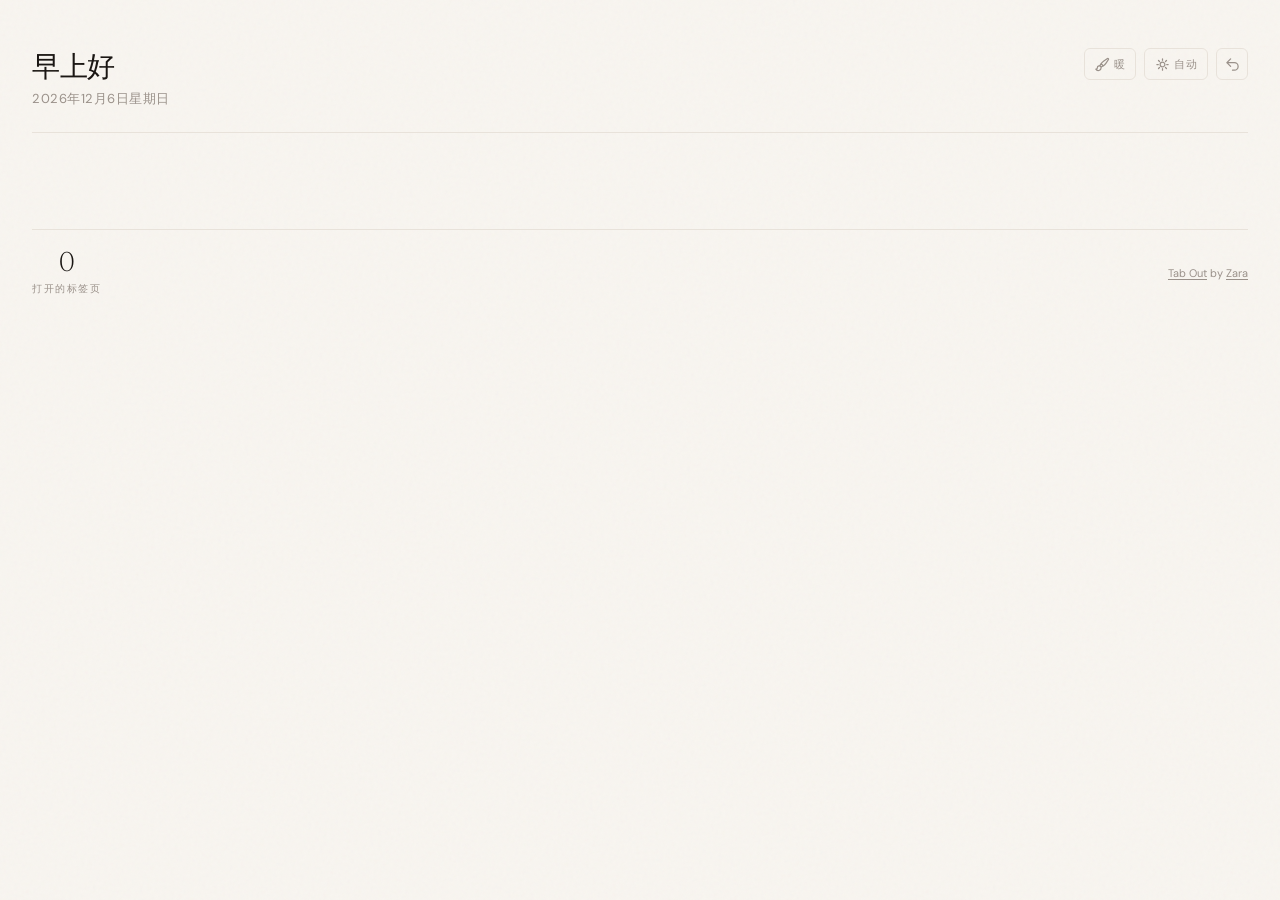
==== commit 132e9a59: "feat: header 直接加设计风格切换按钮 画笔图标按钮，点一下在暖色调（暖）和 Google 风格（G）之间切换 偏好持久化到 chrome.storage，刷新后保持  Co-Authore" ====
--- a/extension/index.html
+++ b/extension/index.html
@@ -7,7 +7,7 @@
 
   <!-- Google Fonts: Newsreader (for headings/numbers) + DM Sans (for body text) -->
   <link rel="preconnect" href="https://fonts.googleapis.com">
-  <link href="https://fonts.googleapis.com/css2?family=Newsreader:ital,opsz,wght@0,6..72,300;0,6..72,400;0,6..72,500;1,6..72,300;1,6..72,400&family=DM+Sans:wght@300;400;500;600&display=swap" rel="stylesheet">
+  <link href="https://fonts.googleapis.com/css2?family=Newsreader:ital,opsz,wght@0,6..72,300;0,6..72,400;0,6..72,500;1,6..72,300;1,6..72,400&family=DM+Sans:wght@300;400;500;600&family=Roboto:wght@300;400;500;700&display=swap" rel="stylesheet">
 
   <link rel="stylesheet" href="style.css">
 </head>
@@ -29,6 +29,12 @@
 
     <!-- Header right: theme toggle + recently closed -->
     <div class="header-right">
+      <!-- Design theme toggle: 暖色调 ↔ Google 风格 -->
+      <button class="icon-btn theme-btn" id="designThemeToggle" data-action="toggle-design-theme" title="设计风格：暖色调">
+        <svg xmlns="http://www.w3.org/2000/svg" fill="none" viewBox="0 0 24 24" stroke-width="2" stroke="currentColor"><path stroke-linecap="round" stroke-linejoin="round" d="M9.53 16.122a3 3 0 0 0-5.78 1.128 2.25 2.25 0 0 1-2.4 2.245 4.5 4.5 0 0 0 8.4-2.245c0-.399-.078-.78-.22-1.128Zm0 0a15.998 15.998 0 0 0 3.388-1.62m-5.043-.025a15.994 15.994 0 0 1 1.622-3.395m3.42 3.42a15.995 15.995 0 0 0 4.764-4.648l3.876-5.814a1.151 1.151 0 0 0-1.597-1.597L14.146 6.32a15.996 15.996 0 0 0-4.649 4.763m3.42 3.42a6.776 6.776 0 0 0-3.42-3.42" /></svg>
+        <span id="designThemeLabel">暖</span>
+      </button>
+
       <!-- Theme cycle button: 跟随系统 → 浅色 → 深色 -->
       <button class="icon-btn theme-btn" id="themeToggle" data-action="toggle-theme" title="主题：跟随系统">
         <svg xmlns="http://www.w3.org/2000/svg" fill="none" viewBox="0 0 24 24" stroke-width="2" stroke="currentColor"><path stroke-linecap="round" stroke-linejoin="round" d="M12 3v2.25m6.364.386-1.591 1.591M21 12h-2.25m-.386 6.364-1.591-1.591M12 18.75V21m-4.773-4.227-1.591 1.591M5.25 12H3m4.227-4.773L5.636 5.636M15.75 12a3.75 3.75 0 1 1-7.5 0 3.75 3.75 0 0 1 7.5 0Z" /></svg>
@@ -39,12 +45,6 @@
       <button class="icon-btn" id="recentClosedBtn" data-action="toggle-recent-closed" title="最近关闭的标签页">
         <svg xmlns="http://www.w3.org/2000/svg" fill="none" viewBox="0 0 24 24" stroke-width="2" stroke="currentColor"><path stroke-linecap="round" stroke-linejoin="round" d="M9 15 3 9m0 0 6-6M3 9h12a6 6 0 0 1 0 12h-3" /></svg>
       </button>
-
-      <!-- Recently closed panel (popover) -->
-      <div class="recent-closed-panel" id="recentClosedPanel" style="display:none">
-        <div class="recent-panel-header">最近关闭的标签页</div>
-        <div id="recentClosedList"></div>
-      </div>
     </div>
   </header>
 
@@ -137,6 +137,12 @@
      TOAST — floats above everything, used for action confirmations
      Hidden by default via CSS (opacity:0, translateY)
      ================================================================ -->
+<!-- Recently closed panel — 必须在 body 直接子级，避免被 header animation/transform 的堆叠上下文干扰 -->
+<div class="recent-closed-panel" id="recentClosedPanel" style="display:none">
+  <div class="recent-panel-header">最近关闭的标签页</div>
+  <div id="recentClosedList"></div>
+</div>
+
 <div class="toast" id="toast">
   <!-- Checkmark circle icon (Heroicons outline) -->
   <svg xmlns="http://www.w3.org/2000/svg" fill="none" viewBox="0 0 24 24" stroke-width="2" stroke="currentColor">
--- a/extension/style.css
+++ b/extension/style.css
@@ -1233,17 +1233,28 @@
 
 /* ---- Recently Closed Panel ---- */
 .recent-closed-panel {
-  position: absolute;
-  top: calc(100% + 8px);
-  right: 0;
+  /* fixed 脱离所有父级堆叠上下文，top/right 由 JS 动态设置 */
+  position: fixed;
   width: 300px;
-  background: var(--card-bg);
-  border: 1px solid var(--warm-gray);
+  background: #ffffff;
+  border: 1px solid #d0cac3;
   border-radius: 8px;
-  box-shadow: 0 8px 32px var(--shadow);
-  z-index: 200;
+  box-shadow: 0 4px 6px rgba(0,0,0,0.07), 0 12px 40px rgba(0,0,0,0.13);
+  z-index: 9999;
   animation: fadeUp 0.2s ease both;
   overflow: hidden;
+  max-height: 80vh;
+  overflow-y: auto;
+}
+[data-theme="dark"] .recent-closed-panel {
+  background: #2a2520 !important;
+  border-color: #3a342c !important;
+}
+@media (prefers-color-scheme: dark) {
+  :root:not([data-theme="light"]) .recent-closed-panel {
+    background: #2a2520 !important;
+    border-color: #3a342c !important;
+  }
 }
 
 .recent-panel-header {
@@ -1318,3 +1329,191 @@
   background: rgba(179, 90, 90, 0.1);
   border-color: var(--accent-rose);
 }
+
+
+/* ================================================================
+   MATERIAL DESIGN THEME — [data-design="material"] on <html>
+   Google 蓝色系 + Roboto 字体 + MD3 Elevation
+   与现有暖色调主题并存，用户可在设置页切换
+   ================================================================ */
+
+/* ---- 浅色 Material 变量 ---- */
+:root[data-design="material"] {
+  --ink: #202124;
+  --paper: #f8f9fa;
+  --warm-gray: #dadce0;
+  --muted: #5f6368;
+  --accent-amber: #1a73e8;   /* Google Blue — 主操作色 */
+  --accent-sage: #34a853;    /* Google Green */
+  --accent-slate: #4285f4;   /* Google Blue alt */
+  --accent-rose: #ea4335;    /* Google Red */
+  --status-active: #34a853;
+  --status-cooling: #f9ab00;
+  --status-abandoned: #ea4335;
+  --card-bg: #ffffff;
+  --shadow: rgba(60, 64, 67, 0.15);
+}
+
+/* ---- 深色 Material 变量（媒体查询 + 显式 data-theme） ---- */
+@media (prefers-color-scheme: dark) {
+  :root[data-design="material"]:not([data-theme="light"]) {
+    --ink: #e8eaed;
+    --paper: #202124;
+    --warm-gray: #3c4043;
+    --muted: #9aa0a6;
+    --card-bg: #292a2d;
+    --shadow: rgba(0, 0, 0, 0.4);
+    --accent-amber: #8ab4f8;
+    --accent-sage: #81c995;
+    --status-active: #81c995;
+    --status-abandoned: #f28b82;
+    --accent-rose: #f28b82;
+  }
+}
+:root[data-design="material"][data-theme="dark"] {
+  --ink: #e8eaed;
+  --paper: #202124;
+  --warm-gray: #3c4043;
+  --muted: #9aa0a6;
+  --card-bg: #292a2d;
+  --shadow: rgba(0, 0, 0, 0.4);
+  --accent-amber: #8ab4f8;
+  --accent-sage: #81c995;
+  --status-active: #81c995;
+  --status-abandoned: #f28b82;
+  --accent-rose: #f28b82;
+}
+
+/* ---- 字体：Roboto 替换 DM Sans / Newsreader ---- */
+[data-design="material"] body {
+  font-family: 'Roboto', sans-serif;
+}
+
+/* 隐藏暖色调纸质纹理 */
+[data-design="material"] body::before {
+  display: none;
+}
+
+/* 大标题：去衬线、正常字重 */
+[data-design="material"] .header-left h1 {
+  font-family: 'Roboto', sans-serif;
+  font-weight: 400;
+  font-size: 26px;
+  letter-spacing: 0;
+}
+
+/* Section 标题：改成 Roboto 小标签风格 */
+[data-design="material"] .section-header h2 {
+  font-family: 'Roboto', sans-serif;
+  font-style: normal;
+  font-weight: 500;
+  font-size: 13px;
+  letter-spacing: 0.8px;
+  text-transform: uppercase;
+  color: var(--muted);
+}
+
+/* 数字展示区（footer stat + mission count） */
+[data-design="material"] .stat-num,
+[data-design="material"] .mission-page-count {
+  font-family: 'Roboto', sans-serif;
+}
+
+/* 空状态标题去掉斜体 */
+[data-design="material"] .empty-title {
+  font-family: 'Roboto', sans-serif;
+  font-style: normal;
+}
+
+/* ---- 卡片：MD3 Elevation Level 1 + 大圆角 ---- */
+[data-design="material"] .mission-card {
+  border-radius: 12px;
+  border-color: transparent;
+  box-shadow: 0 1px 2px rgba(60, 64, 67, 0.10),
+              0 2px 6px rgba(60, 64, 67, 0.07);
+}
+
+[data-design="material"] .mission-card:hover {
+  box-shadow: 0 2px 8px rgba(60, 64, 67, 0.15),
+              0 8px 24px rgba(60, 64, 67, 0.10);
+  transform: translateY(-1px);
+}
+
+/* ---- 按钮：Roboto + 更大圆角（Material pill 风格） ---- */
+[data-design="material"] .action-btn {
+  font-family: 'Roboto', sans-serif;
+  border-radius: 20px;
+  letter-spacing: 0.2px;
+}
+
+[data-design="material"] .tab-cleanup-btn,
+[data-design="material"] .update-banner-btn {
+  font-family: 'Roboto', sans-serif;
+  border-radius: 20px;
+}
+
+[data-design="material"] .icon-btn {
+  font-family: 'Roboto', sans-serif;
+  border-radius: 20px;
+}
+
+[data-design="material"] .archive-toggle {
+  font-family: 'Roboto', sans-serif;
+}
+
+[data-design="material"] .archive-search {
+  font-family: 'Roboto', sans-serif;
+  border-radius: 24px;
+}
+
+/* ---- Banner：蓝色调替换琥珀色 ---- */
+[data-design="material"] .tab-cleanup-banner {
+  background: rgba(26, 115, 232, 0.05);
+  border-color: rgba(26, 115, 232, 0.2);
+  border-radius: 12px;
+}
+
+[data-design="material"] .tab-cleanup-icon {
+  background: rgba(26, 115, 232, 0.1);
+}
+
+[data-design="material"] .tab-cleanup-icon svg {
+  color: var(--accent-amber);
+}
+
+/* ---- 最近关闭面板：MD3 大圆角 + CSS 变量颜色 ---- */
+[data-design="material"] .recent-closed-panel {
+  border-radius: 12px;
+  background: var(--card-bg) !important;
+  border-color: var(--warm-gray) !important;
+  box-shadow: 0 4px 8px rgba(60, 64, 67, 0.12),
+              0 16px 48px rgba(60, 64, 67, 0.15);
+}
+
+/* ---- 悬停高亮：蓝色调 ---- */
+[data-design="material"] .page-chip.clickable:hover {
+  background: rgba(26, 115, 232, 0.04);
+}
+
+[data-design="material"] .recent-item:hover {
+  background: rgba(26, 115, 232, 0.05);
+}
+
+/* ---- 稍后阅读复选框：蓝色 ---- */
+[data-design="material"] .deferred-checkbox:hover {
+  border-color: var(--accent-amber);
+}
+
+[data-design="material"] .deferred-checkbox:checked {
+  background: var(--accent-amber);
+  border-color: var(--accent-amber);
+}
+
+[data-design="material"] .deferred-title:hover {
+  color: var(--accent-amber);
+}
+
+/* ---- 搜索框聚焦：蓝色 ---- */
+[data-design="material"] .archive-search:focus {
+  border-color: var(--accent-amber);
+}
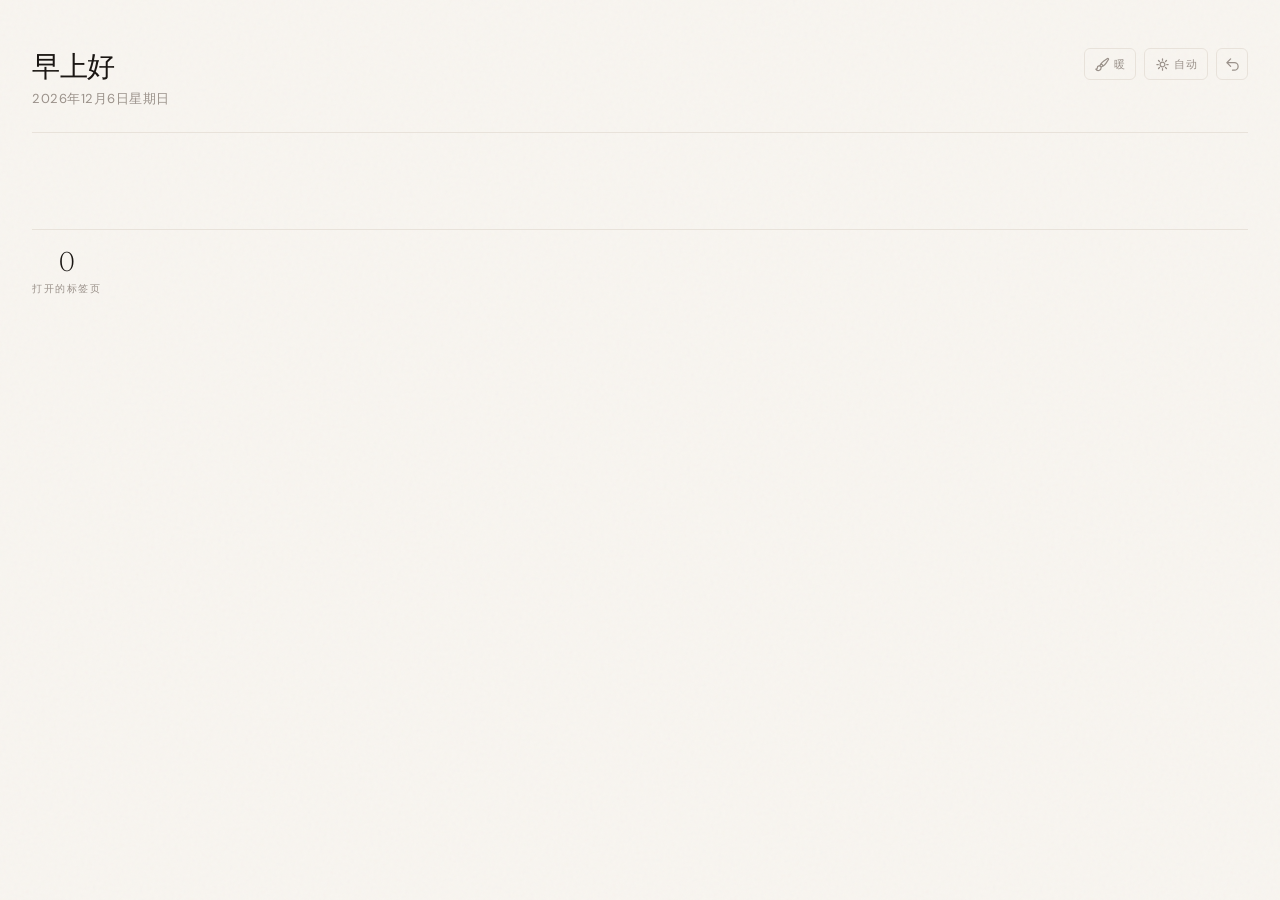
==== commit b7d363f1: "chore: 移除 footer 的 Tab Out by Zara 署名 Co-Authored-By: Claude Sonnet 4.6 <noreply@anthropic.com>" ====
--- a/extension/index.html
+++ b/extension/index.html
@@ -126,9 +126,7 @@
         <div class="stat-label">打开的标签页</div>
       </div>
     </div>
-    <div class="last-refresh">
-      <span style="color: var(--muted); font-size: 11px;"><a href="https://github.com/zarazhangrui/tab-out" target="_top" style="color: var(--muted); text-decoration: underline; text-underline-offset: 2px;">Tab Out</a> by <a href="https://x.com/zarazhangrui" target="_top" style="color: var(--muted); text-decoration: underline; text-underline-offset: 2px;">Zara</a></span>
-    </div>
+    <div class="last-refresh"></div>
   </footer>
 
 </div><!-- end .container -->
